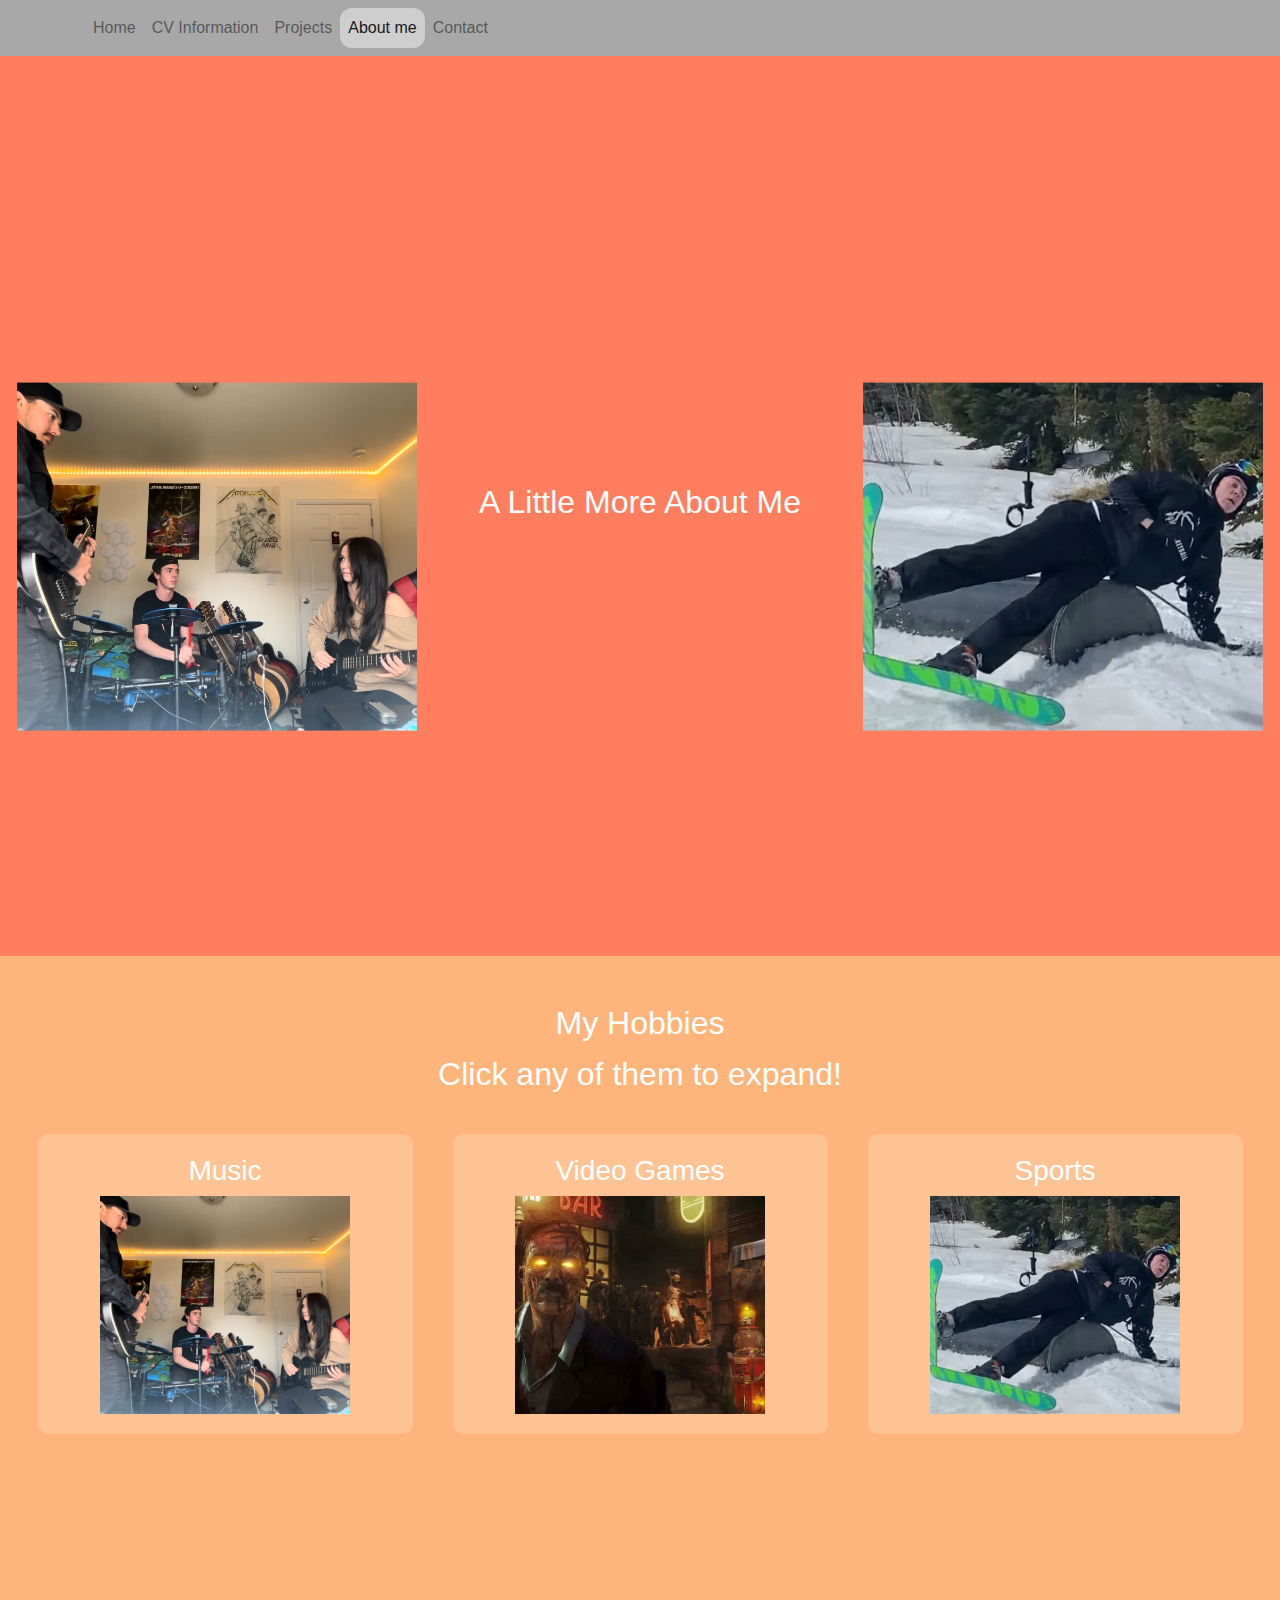
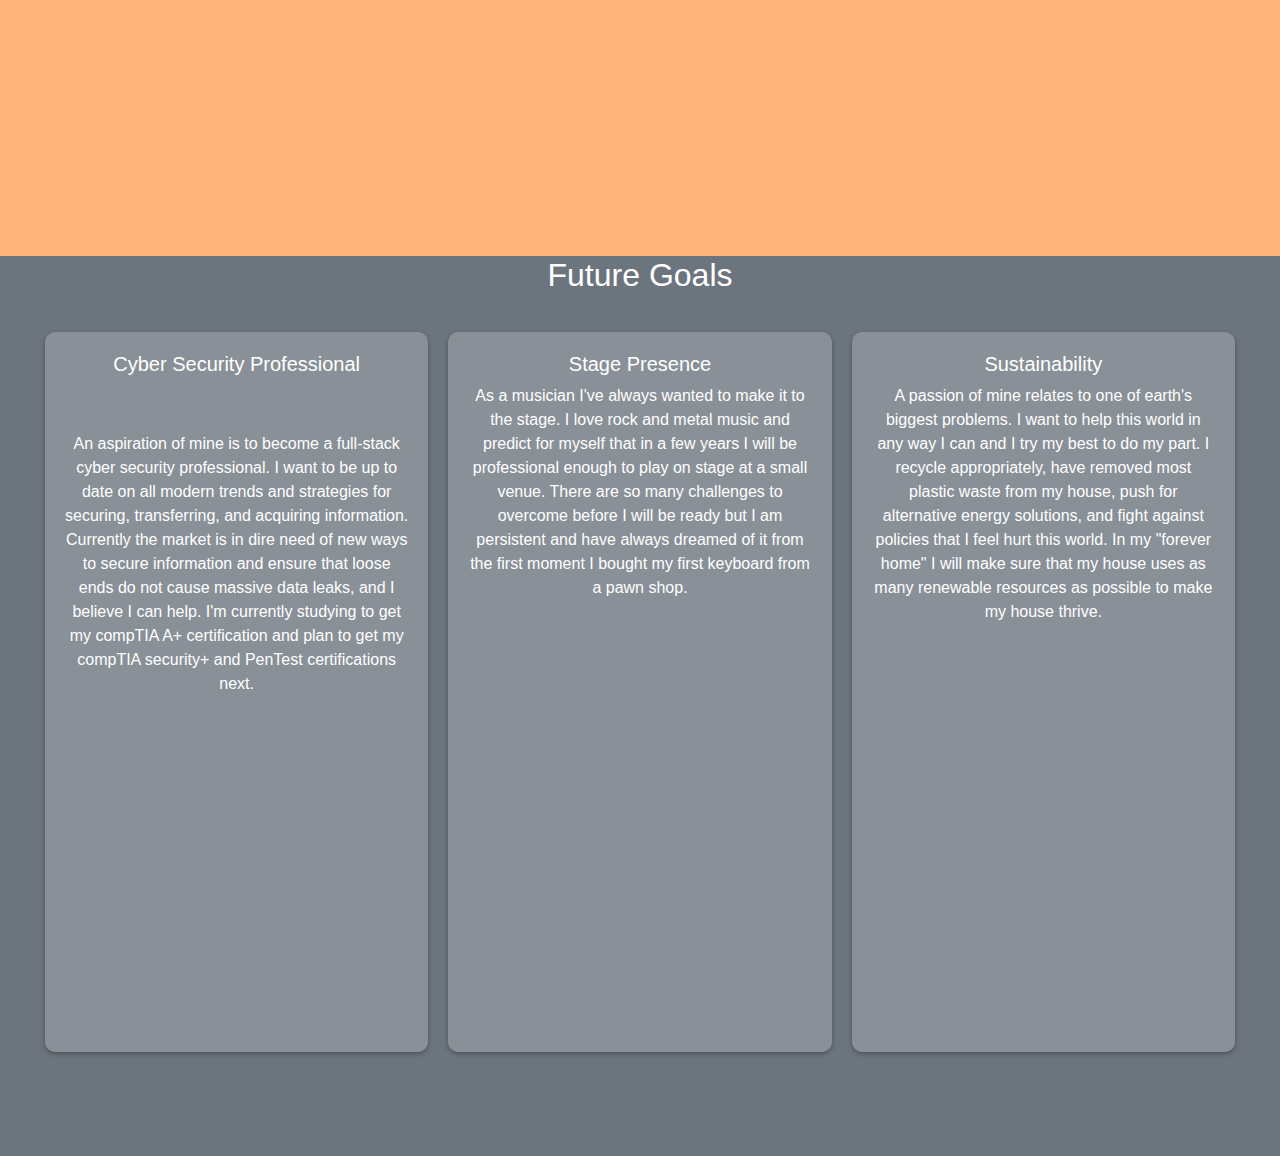
==== about.html @ 63d28577 "First commit, no projects page" ====
<!DOCTYPE html>
<html lang="en">
<head>
    <meta charset="UTF-8">
    <meta name="viewport" content="width=device-width, initial-scale=1.0">
    <title>About Me</title>
    <link rel="stylesheet" href="./styles/navigation.css">
    <link rel="stylesheet" href="https://maxcdn.bootstrapcdn.com/bootstrap/4.5.2/css/bootstrap.min.css">
</head>
<style>
    body {
        margin: 0;
    }
    .full-section {
        height: 100vh;
        justify-content: center;
        align-items: center;
        color: white;
        font-size: 2rem;
        text-align: center;
    }
    .section-1 {
        display: flex;
        background-color: #ff7e5f;
        transition: transform 0.5s ease;
    }
    .photo {
        max-width: 400px;
        position: relative;
    }
    .photo-left {
        left: -5%;
        top: 25%;
        transform: translateY(-50%);
    }
    .photo-right {
        right: -5%;
        top: 25%;
        transform: translateY(-50%);
    }
    .section-2 {
        background-color: #feb47b;
        transition: transform 0.5s ease;
    }
    .section-3 {
        background-color: #6c757d;
        transition: transform 0.5s ease;
    }
    .hobby-container {
        width: 30%;
        margin: 20px;
        cursor: pointer;
        background: rgba(255, 255, 255, 0.2);
        padding: 20px;
        border-radius: 10px;
        transition: transform 0.3s;
        z-index: 1000;
    }
    .hobby-container:hover {
        transform: scale(1.05);
    }
    .hobby-content {
        display: none; /* Initially hidden */
        position: relative;
        z-index: 100; /* Lower than the hobby containers */
        color: white;
        padding: 20px;
        border-radius: 10px;
    }
    .section-extra {
        height: fit-content !important;
        background-color: #feb47b;
        margin-top: -150px;
    }
    .hobby-content div p {
        font-size: medium;
    }
    .flex-container {
        display: flex;
        justify-content: space-between;
        flex-wrap: wrap;
        padding: 20px;
    }

    .goal-container {
        flex: 1 1 calc(30% - 20px);
        margin: 10px;
        background: rgba(255, 255, 255, 0.2);
        padding: 20px;
        border-radius: 10px;
        box-shadow: 0 2px 5px rgba(0, 0, 0, 0.3);
        transition: transform 0.3s;
        height: 80vh;
    }
    .goal-container p {
        font-size: medium;
    }
</style>
<body>
    <nav class="navbar navbar-expand-lg navbar-light custom-background">
        <div class="container">
            <button class="navbar-toggler" type="button" data-toggle="collapse" data-target="#navbarNav" aria-controls="navbarNav" aria-expanded="false" aria-label="Toggle navigation">
                <span class="navbar-toggler-icon"></span>
            </button>
            <div class="collapse navbar-collapse" id="navbarNav">
                <ul class="navbar-nav">
                    <li class="nav-item">
                        <a class="nav-link" href="./index.html">Home</a>
                    </li>
                    <li class="nav-item">
                        <a class="nav-link" href="./cv-info.html">CV Information</a>
                    </li>
                    <li class="nav-item">
                        <a class="nav-link" href="./projects.html">Projects</a>
                    </li>
                    <li class="nav-item active">
                        <a class="nav-link" href="./about.html">About me</a>
                    </li>
                    <li class="nav-item">
                        <a class="nav-link" href="./contact.html">Contact</a>
                    </li>
                </ul>
            </div>
        </div>
    </nav>
    <div class="container-fluid full-section section-1">
        <img src="./media/band-photo.jpeg" alt="Band Photo" class="photo photo-left">
        <h2>A Little More About Me</h2>
        <img src="./media/skiing-photo.jpg" alt="Skiing Photo" class="photo photo-right">
    </div>
    
    <div class="container-fluid full-section section-2">
        <br>
        <h2>My Hobbies</h2>
        <p>Click any of them to expand!</p>

        <div class="d-flex justify-content-center">
            <div class="hobby-container" onclick="toggleHobby('music')">
                <h3>Music</h3>
                <img src="./media/band-photo.jpeg" alt="Music" width="250">
            </div>
            <div class="hobby-container" onclick="toggleHobby('videoGames')">
                <h3>Video Games</h3>
                <img src="./media/video-games.jpg" alt="Video Games" width="250">
            </div>
            <div class="hobby-container" onclick="toggleHobby('sports')">
                <h3>Sports</h3>
                <img src="./media/skiing-photo.jpg" alt="Sports" width="250">
            </div>
        </div>
    </div>

    <div class="container-fluid full-section section-extra hobby-content" id="hobby-content">
            
    </div>

    <div class="container-fluid full-section section-3">
        <h2>Future Goals</h2>
        <div class="flex-container">
            <div class="goal-container">
                <h5>Cyber Security Professional</h5><br>
                <p>An aspiration of mine is to become a full-stack cyber security professional. I want to be up to date on all modern trends and strategies for securing, transferring, and acquiring information. Currently the market is in dire need of new ways to secure information and ensure that loose ends do not cause massive data leaks, and I believe I can help. I'm currently studying to get my compTIA A+ certification and plan to get my compTIA security+ and PenTest certifications next.</p>
            </div>
            <div class="goal-container">
                <h5>Stage Presence</h5>
                <p>As a musician I've always wanted to make it to the stage. I love rock and metal music and predict for myself that in a few years I will be professional enough to play on stage at a small venue. There are so many challenges to overcome before I will be ready but I am persistent and have always dreamed of it from the first moment I bought my first keyboard from a pawn shop.</p>
            </div>
            <div class="goal-container">
                <h5>Sustainability</h5>
                <p>A passion of mine relates to one of earth's biggest problems. I want to help this world in any way I can and I try my best to do my part. I recycle appropriately, have removed most plastic waste from my house, push for alternative energy solutions, and fight against policies that I feel hurt this world. In my "forever home" I will make sure that my house uses as many renewable resources as possible to make my house thrive.</p>
            </div>
        </div>
    </div>

    <script>
        const hobbies = {
            music: `
                <div id="music">
                    <h2>Music</h2>
                    <p> In my free time I am constantly practicing instruments like guitar and drums and writing music with my friends. Below is an example of a recent project I wrote that does not have lyrics yet. It is a rock song inspired by many artists and is titled <i>Lazy</i>.</p>
                    <audio controls>
                        <source src="./media/Lazy.wav" type="audio/mpeg">
                        Your browser does not support the audio element.
                    </audio>
                </div>
            `,
            videoGames: `
                <div id="videoGames">
                    <h2>Video Games</h2>
                    <p>I love playing video games. I really enjoy single player games and have been playing a lot of the classic halo campaigns recently. I also really enjoy survival games and endless onslaught games like CoD Zombies.</p>
                </div>
            `,
            sports: `
                <div id="sports">
                    <h2>Sports</h2>
                    <p>As this website is being authored, the ski season is approaching again and the slopes are going to be opening up in less than a month. Skiing, golfing, hiking, and occasionally mountain biking are the sports that I have enjoyed all my life!</p>
                </div>
            `
        };

        function toggleHobby(hobby) {
            const contentDiv = document.getElementById('hobby-content');
            contentDiv.innerHTML = hobbies[hobby];
            contentDiv.style.display = 'block';
            contentDiv.scrollIntoView({ behavior: 'smooth', block: 'center' });
        }

        function closeHobby() {
            const contentDiv = document.getElementById('hobby-content');
            contentDiv.style.display = 'none';
        }
    </script>

    <script src="https://code.jquery.com/jquery-3.5.1.slim.min.js"></script>
    <script src="https://cdn.jsdelivr.net/npm/@popperjs/core@2.9.2/dist/umd/popper.min.js"></script>
    <script src="https://maxcdn.bootstrapcdn.com/bootstrap/4.5.2/js/bootstrap.min.js"></script>
</body>
</html>
---- styles/navigation.css ----
.custom-background {
    background-color: #a8a8a8;
}
.navbar-title {
    flex-grow: 0;
    text-align: center;
}
.nav-item.active {
    background-color: #cecece;
    border-radius: 12px;
}
.nav-item {
    padding-top: -10px;
}
.nav-item:hover {
    background-color: #c9c0ffb0;
    border-radius: 12px;
}
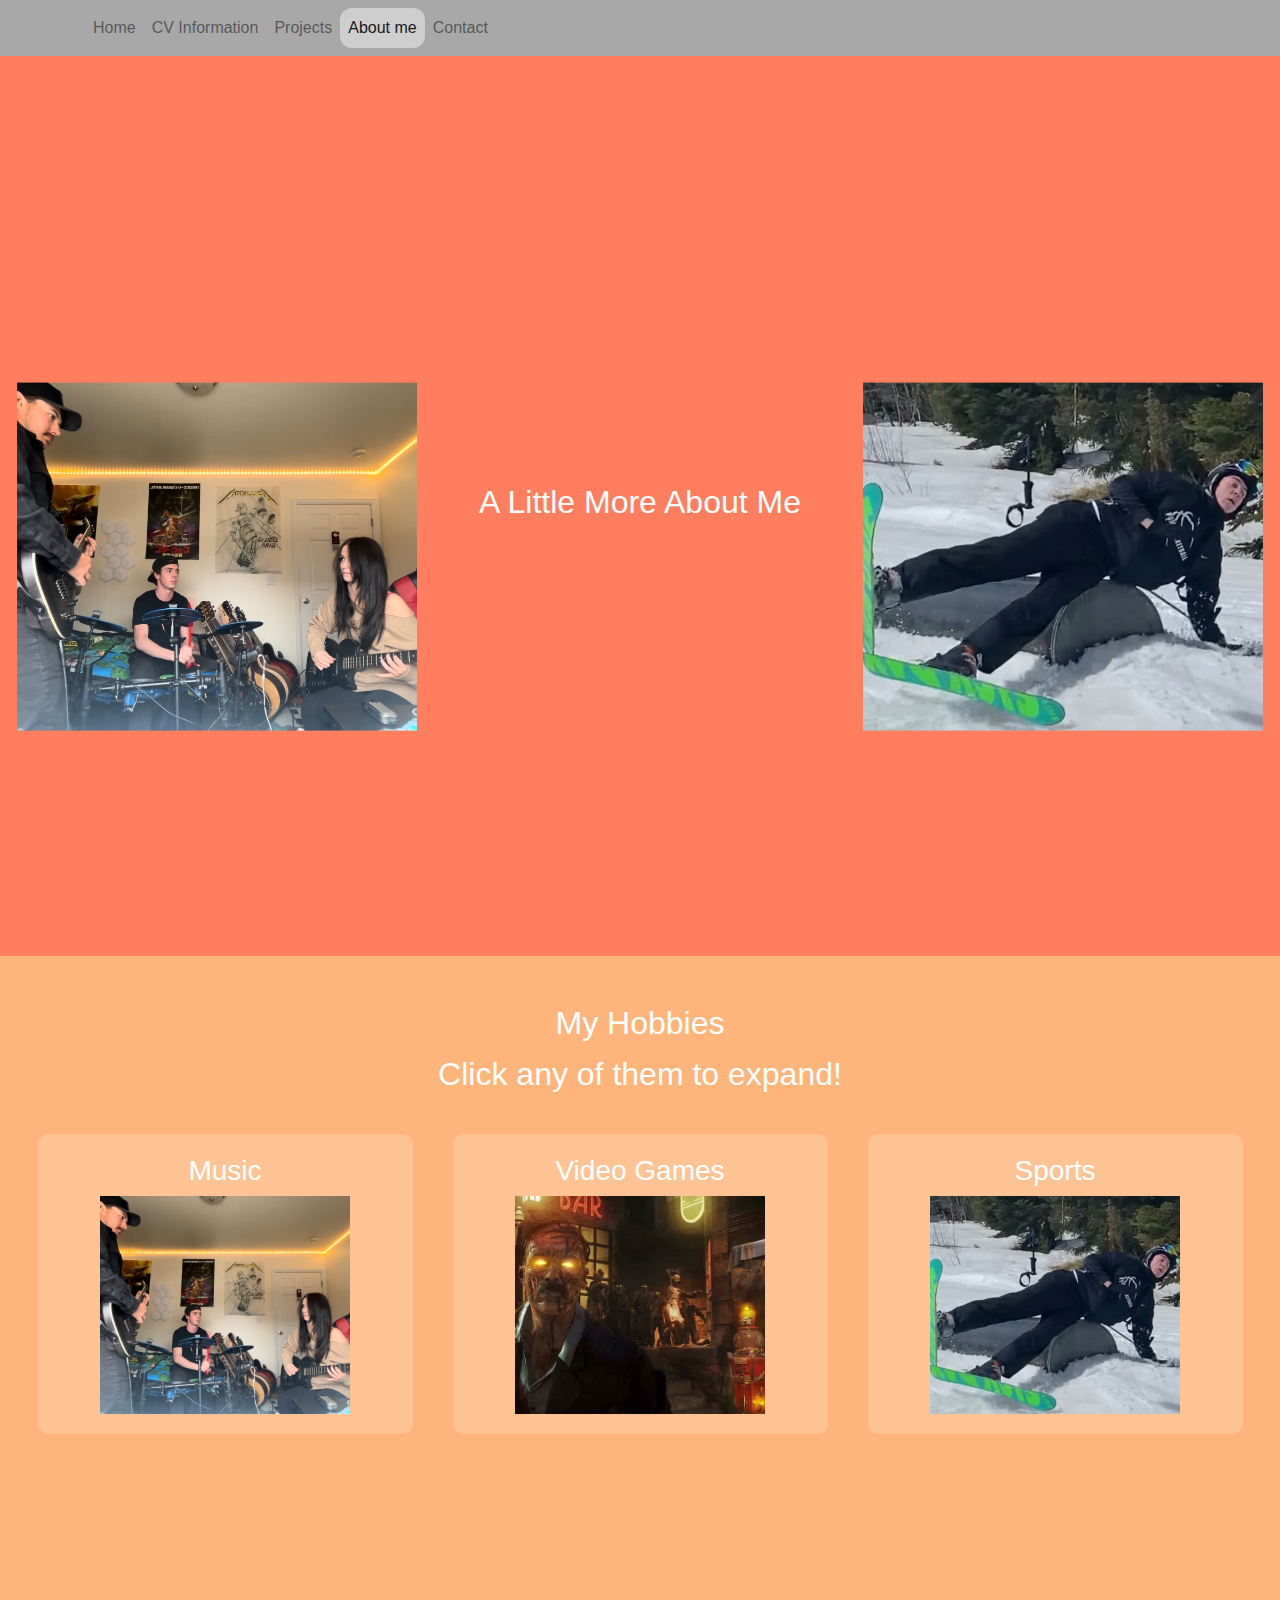
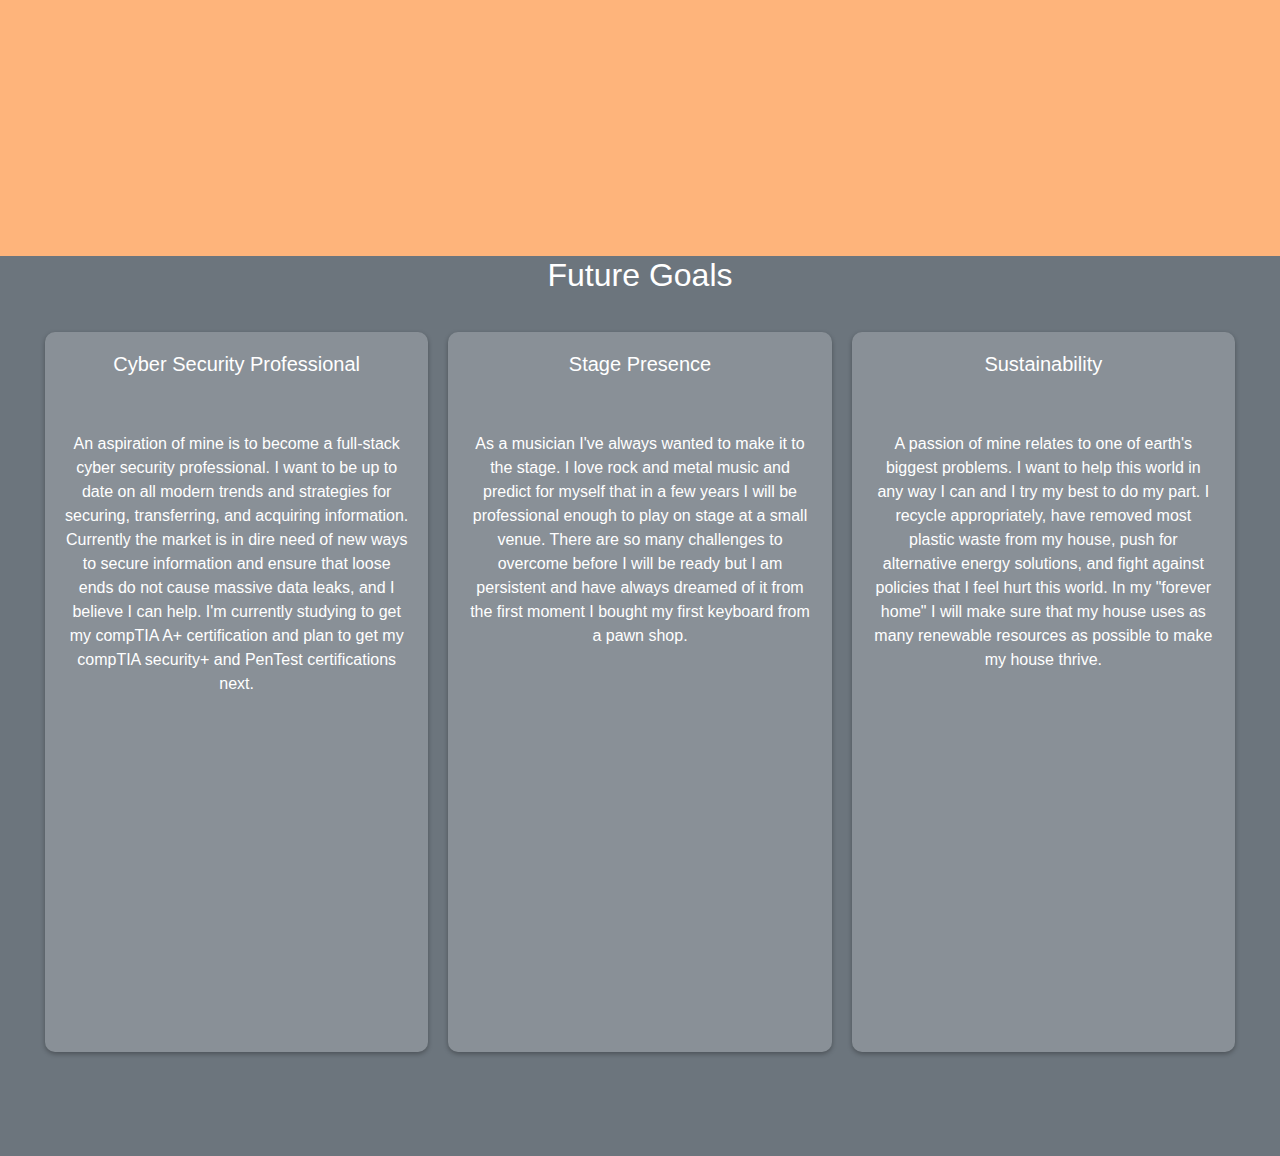
==== commit 8c28826e: "Fixed minor css bug" ====
--- a/about.html
+++ b/about.html
@@ -162,11 +162,11 @@
                 <p>An aspiration of mine is to become a full-stack cyber security professional. I want to be up to date on all modern trends and strategies for securing, transferring, and acquiring information. Currently the market is in dire need of new ways to secure information and ensure that loose ends do not cause massive data leaks, and I believe I can help. I'm currently studying to get my compTIA A+ certification and plan to get my compTIA security+ and PenTest certifications next.</p>
             </div>
             <div class="goal-container">
-                <h5>Stage Presence</h5>
+                <h5>Stage Presence</h5><br>
                 <p>As a musician I've always wanted to make it to the stage. I love rock and metal music and predict for myself that in a few years I will be professional enough to play on stage at a small venue. There are so many challenges to overcome before I will be ready but I am persistent and have always dreamed of it from the first moment I bought my first keyboard from a pawn shop.</p>
             </div>
             <div class="goal-container">
-                <h5>Sustainability</h5>
+                <h5>Sustainability</h5><br>
                 <p>A passion of mine relates to one of earth's biggest problems. I want to help this world in any way I can and I try my best to do my part. I recycle appropriately, have removed most plastic waste from my house, push for alternative energy solutions, and fight against policies that I feel hurt this world. In my "forever home" I will make sure that my house uses as many renewable resources as possible to make my house thrive.</p>
             </div>
         </div>
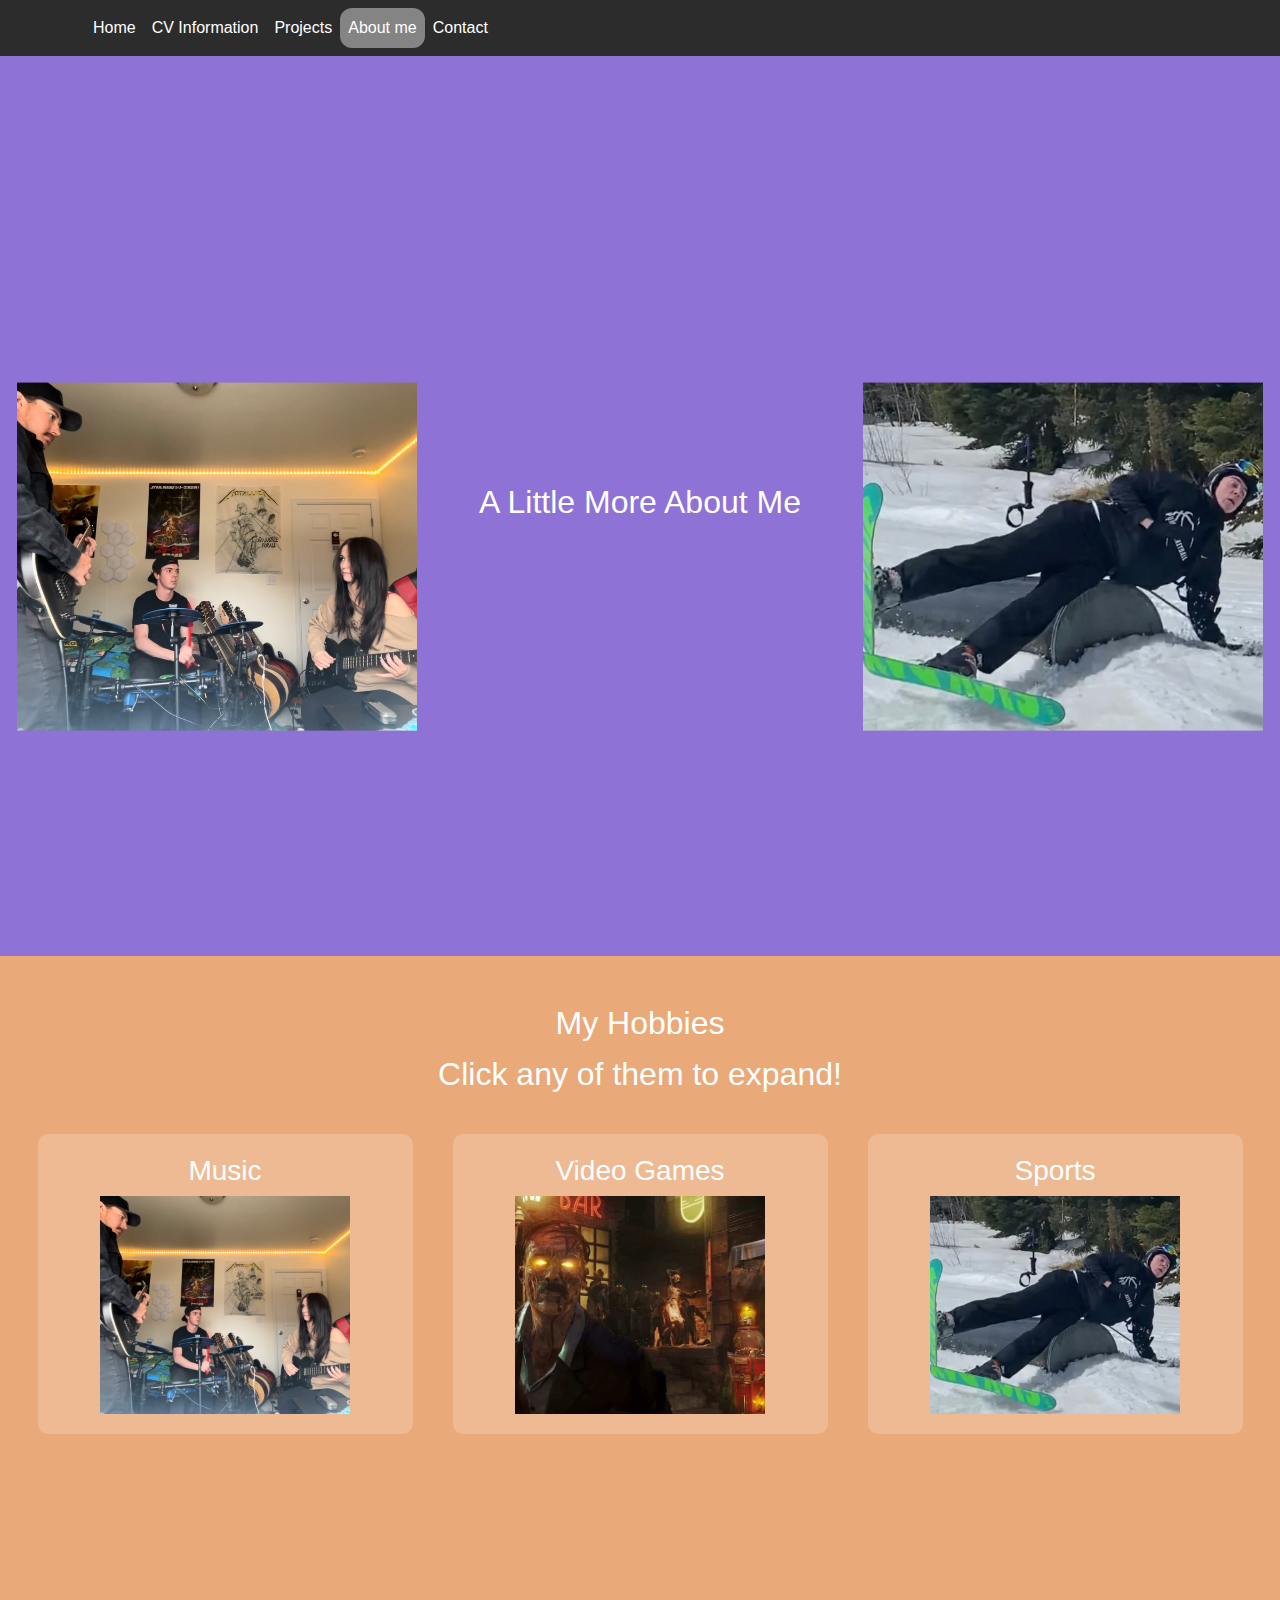
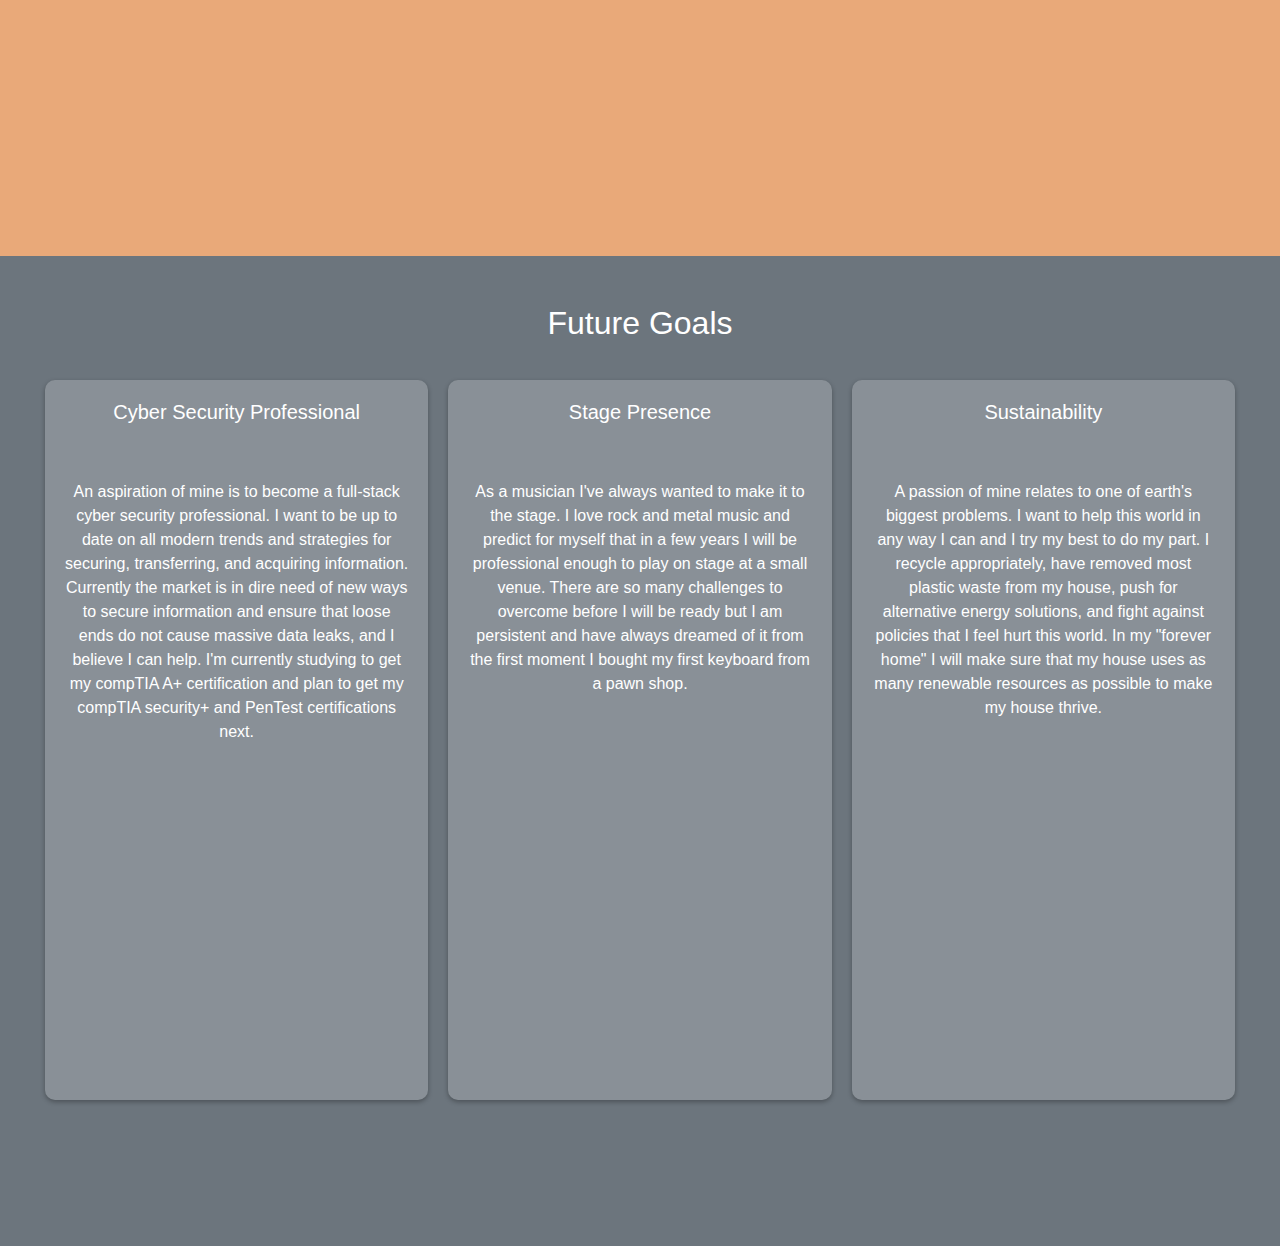
==== commit 6b08f8f7: "Changed some of the colors" ====
--- a/about.html
+++ b/about.html
@@ -21,7 +21,7 @@
     }
     .section-1 {
         display: flex;
-        background-color: #ff7e5f;
+        background-color: #8e72d5;
         transition: transform 0.5s ease;
     }
     .photo {
@@ -39,10 +39,11 @@
         transform: translateY(-50%);
     }
     .section-2 {
-        background-color: #feb47b;
+        background-color: #e9a979;
         transition: transform 0.5s ease;
     }
     .section-3 {
+        height: 110vh !important;
         background-color: #6c757d;
         transition: transform 0.5s ease;
     }
@@ -69,7 +70,7 @@
     }
     .section-extra {
         height: fit-content !important;
-        background-color: #feb47b;
+        background-color: #e9a979;
         margin-top: -150px;
     }
     .hobby-content div p {
@@ -155,6 +156,7 @@
     </div>
 
     <div class="container-fluid full-section section-3">
+        <br>
         <h2>Future Goals</h2>
         <div class="flex-container">
             <div class="goal-container">
--- a/styles/navigation.css
+++ b/styles/navigation.css
@@ -1,17 +1,20 @@
 .custom-background {
-    background-color: #a8a8a8;
+    background-color: #2c2c2c;
 }
 .navbar-title {
     flex-grow: 0;
     text-align: center;
 }
 .nav-item.active {
-    background-color: #cecece;
+    background-color: #848484;
     border-radius: 12px;
 }
 .nav-item {
     padding-top: -10px;
 }
+.nav-link {
+    color: white !important;
+}
 .nav-item:hover {
     background-color: #c9c0ffb0;
     border-radius: 12px;
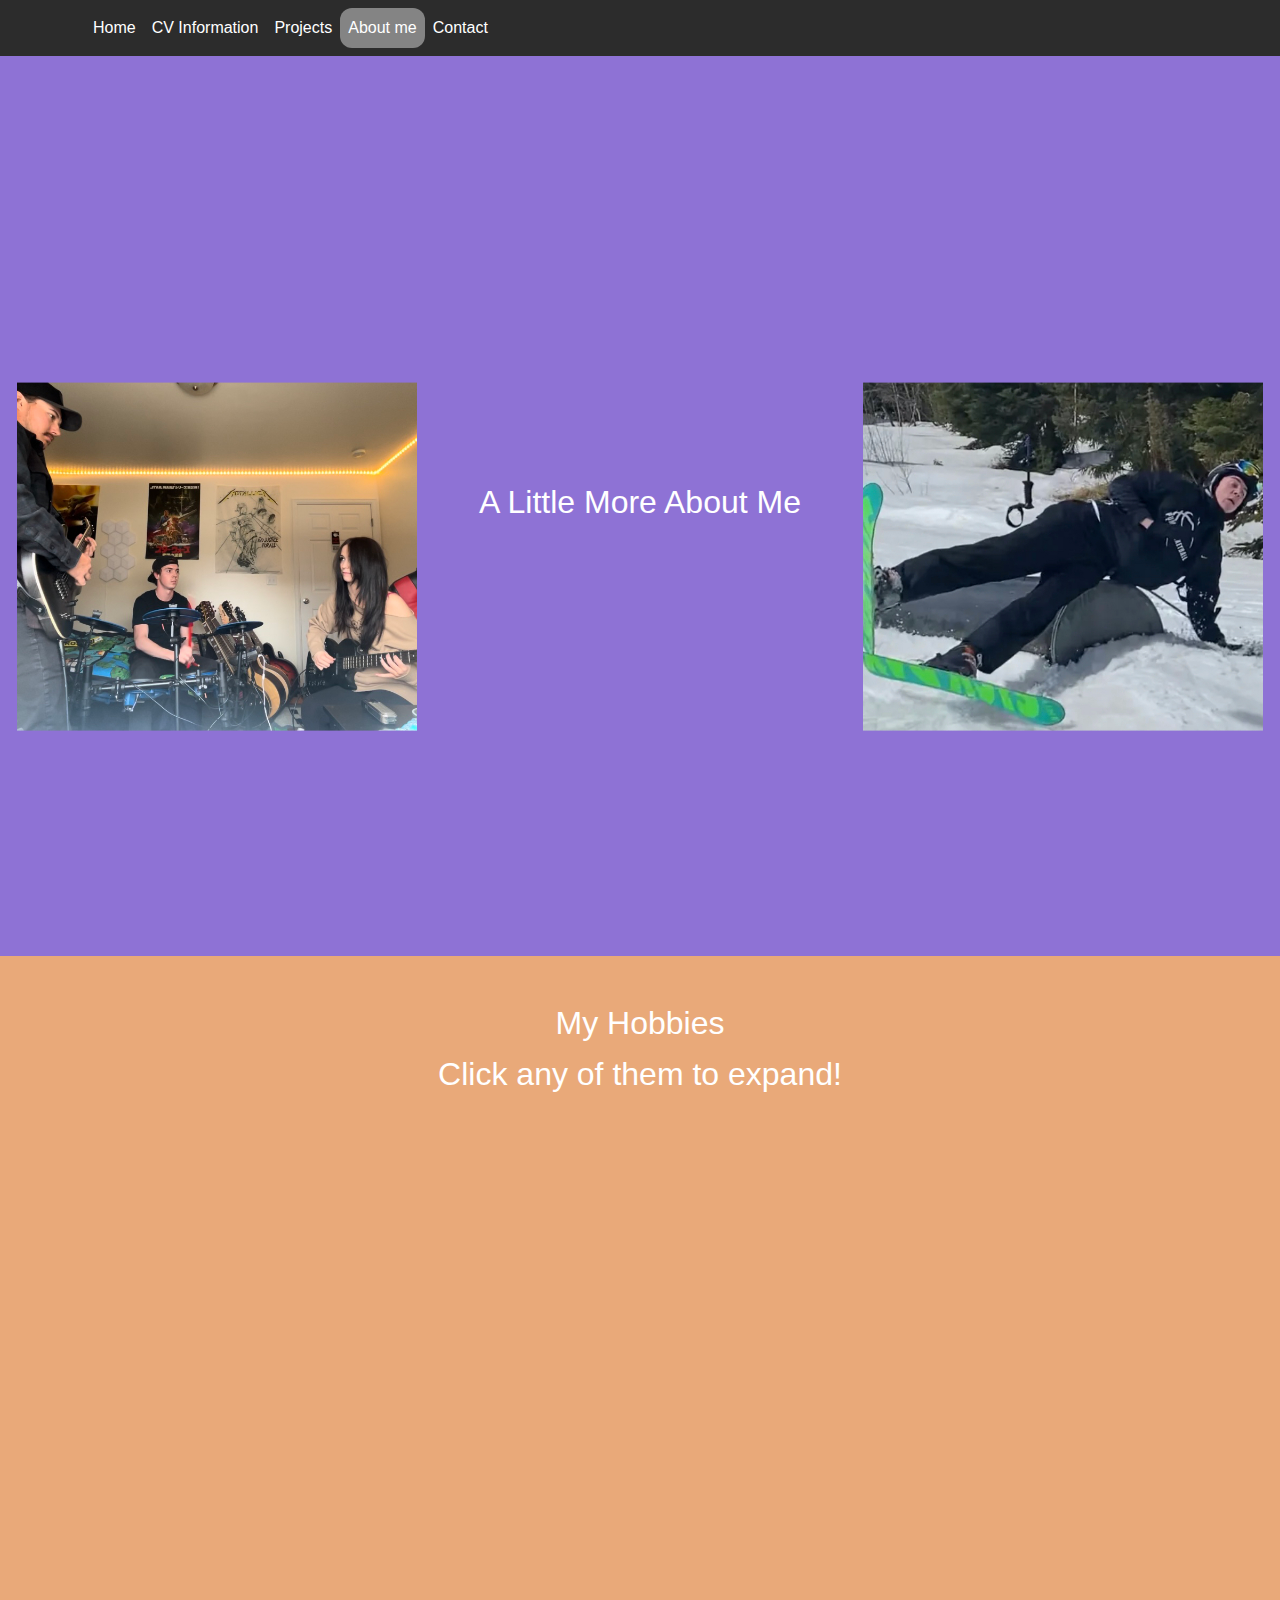
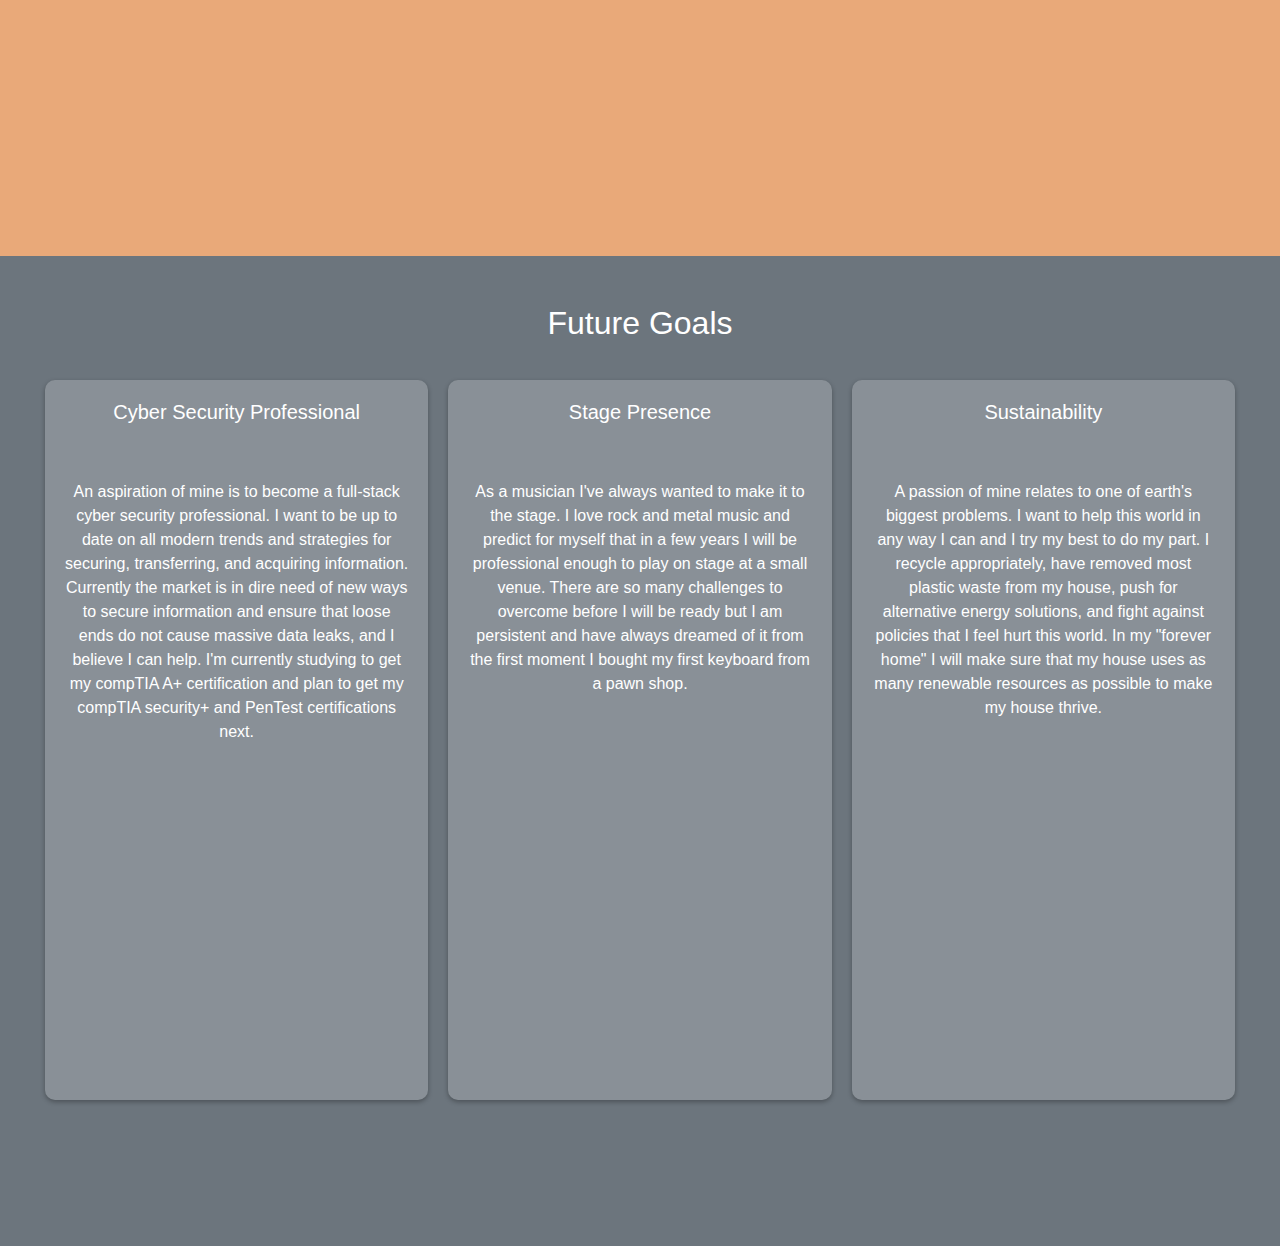
==== commit 34338561: "Added some js to the about page to make it pretty" ====
--- a/about.html
+++ b/about.html
@@ -48,26 +48,35 @@
         transition: transform 0.5s ease;
     }
     .hobby-container {
-        width: 30%;
-        margin: 20px;
-        cursor: pointer;
-        background: rgba(255, 255, 255, 0.2);
-        padding: 20px;
-        border-radius: 10px;
-        transition: transform 0.3s;
-        z-index: 1000;
-    }
-    .hobby-container:hover {
-        transform: scale(1.05);
-    }
-    .hobby-content {
-        display: none; /* Initially hidden */
-        position: relative;
-        z-index: 100; /* Lower than the hobby containers */
-        color: white;
-        padding: 20px;
-        border-radius: 10px;
-    }
+    width: 30%;
+    margin: 20px;
+    cursor: pointer;
+    background: rgba(255, 255, 255, 0.2);
+    padding: 20px;
+    border-radius: 10px;
+    transition: transform 0.3s, opacity 0.5s, transform 0.5s; /* Added opacity transition */
+    z-index: 1000;
+    opacity: 0; /* Initially hidden */
+    transform: translateY(50px); /* Start from 50px below */
+}
+
+.hobby-container.visible {
+    opacity: 1; /* Fully visible */
+    transform: translateY(0); /* Move to original position */
+}
+
+.hobby-container:hover {
+    transform: scale(1.05);
+}
+
+.hobby-content {
+    display: none; /* Initially hidden */
+    position: relative;
+    z-index: 100; /* Lower than the hobby containers */
+    color: white;
+    padding: 20px;
+    border-radius: 10px;
+}
     .section-extra {
         height: fit-content !important;
         background-color: #e9a979;
@@ -211,6 +220,31 @@
             const contentDiv = document.getElementById('hobby-content');
             contentDiv.style.display = 'none';
         }
+
+        document.addEventListener("DOMContentLoaded", function() {
+        const hobbyContainers = document.querySelectorAll('.hobby-container');
+        const section = document.querySelector('.section-2');
+        const hobbyContent = document.getElementById('hobby-content');
+
+        const checkVisibility = () => {
+            const sectionTop = section.getBoundingClientRect().top;
+            const windowHeight = window.innerHeight;
+
+            hobbyContainers.forEach((container, index) => {
+                if (sectionTop < windowHeight - (index + 1) * 100) {
+                    setTimeout(() => {
+                        container.classList.add('visible');
+                    }, index * 300);
+                } else {
+                    container.classList.remove('visible');
+                    hobbyContent.innerHTML = '';
+                }
+            });
+        };
+
+        window.addEventListener('scroll', checkVisibility);
+        checkVisibility();
+    });
     </script>
 
     <script src="https://code.jquery.com/jquery-3.5.1.slim.min.js"></script>
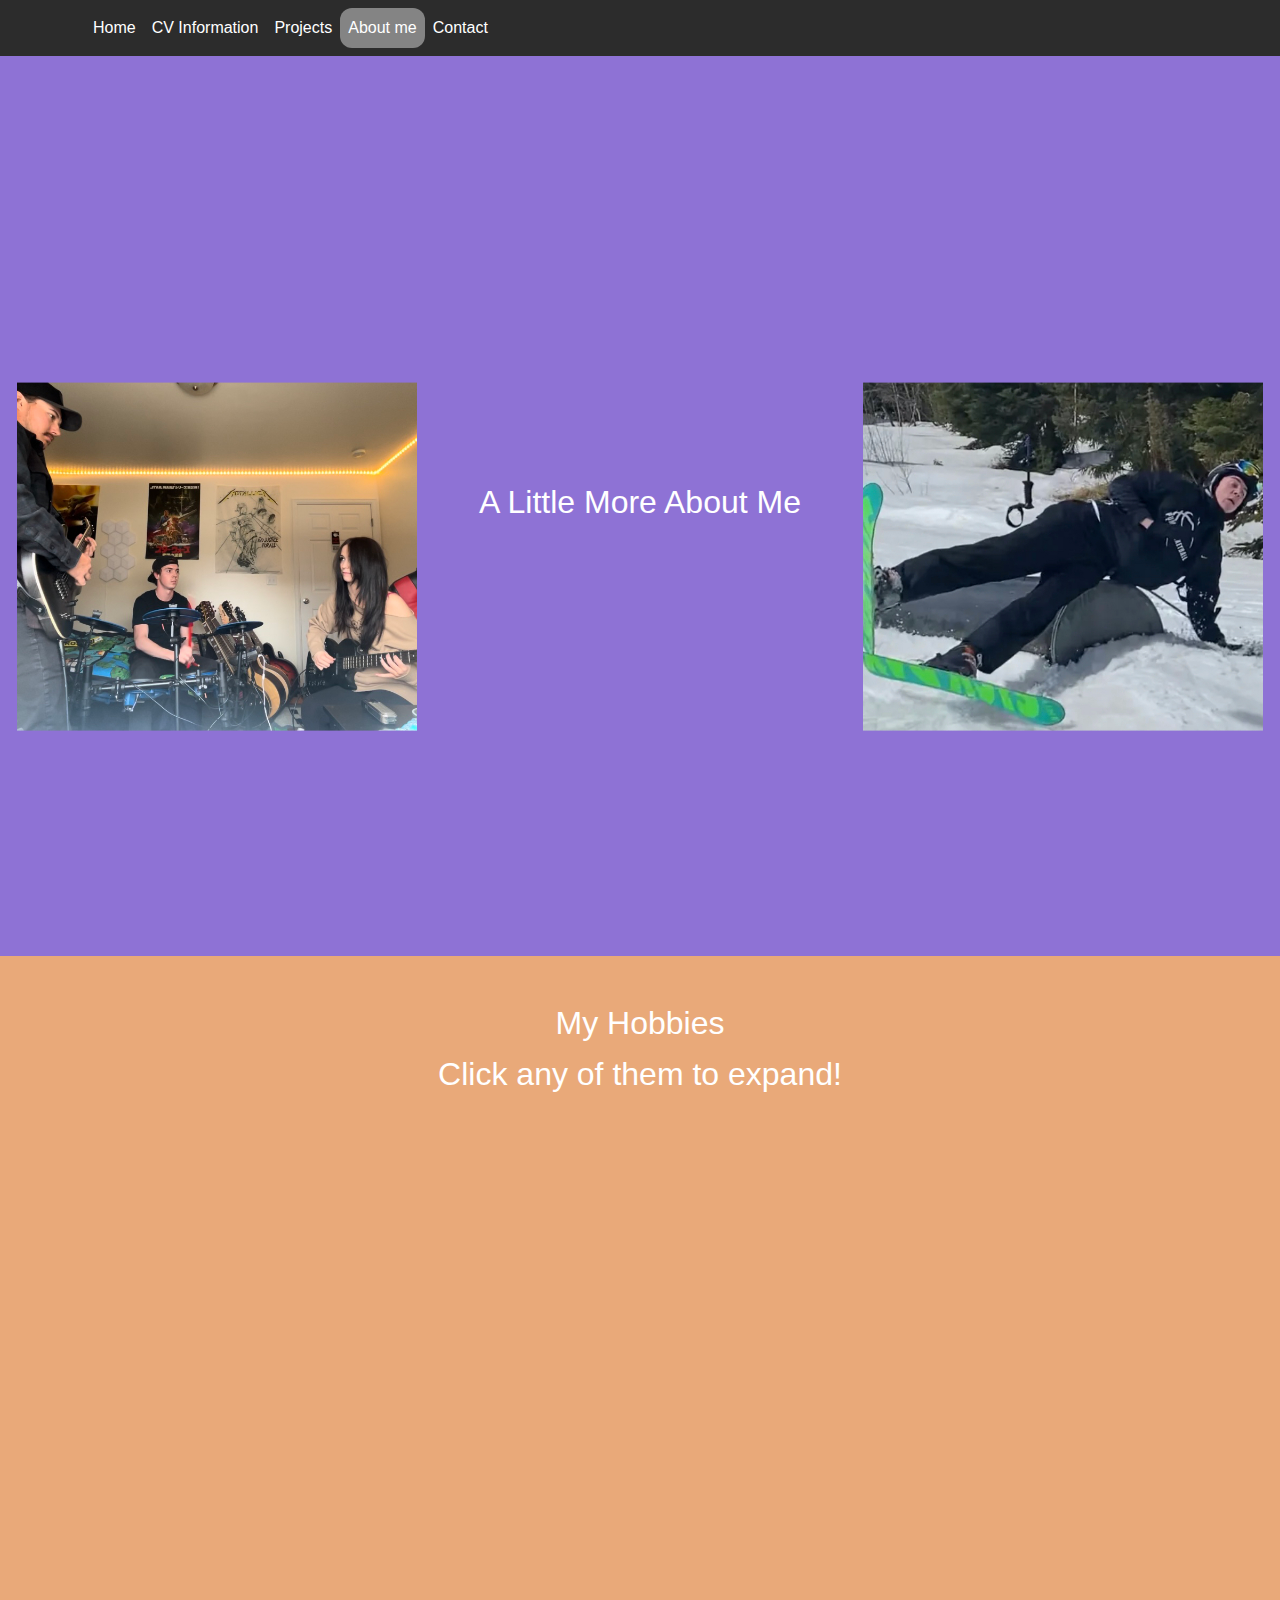
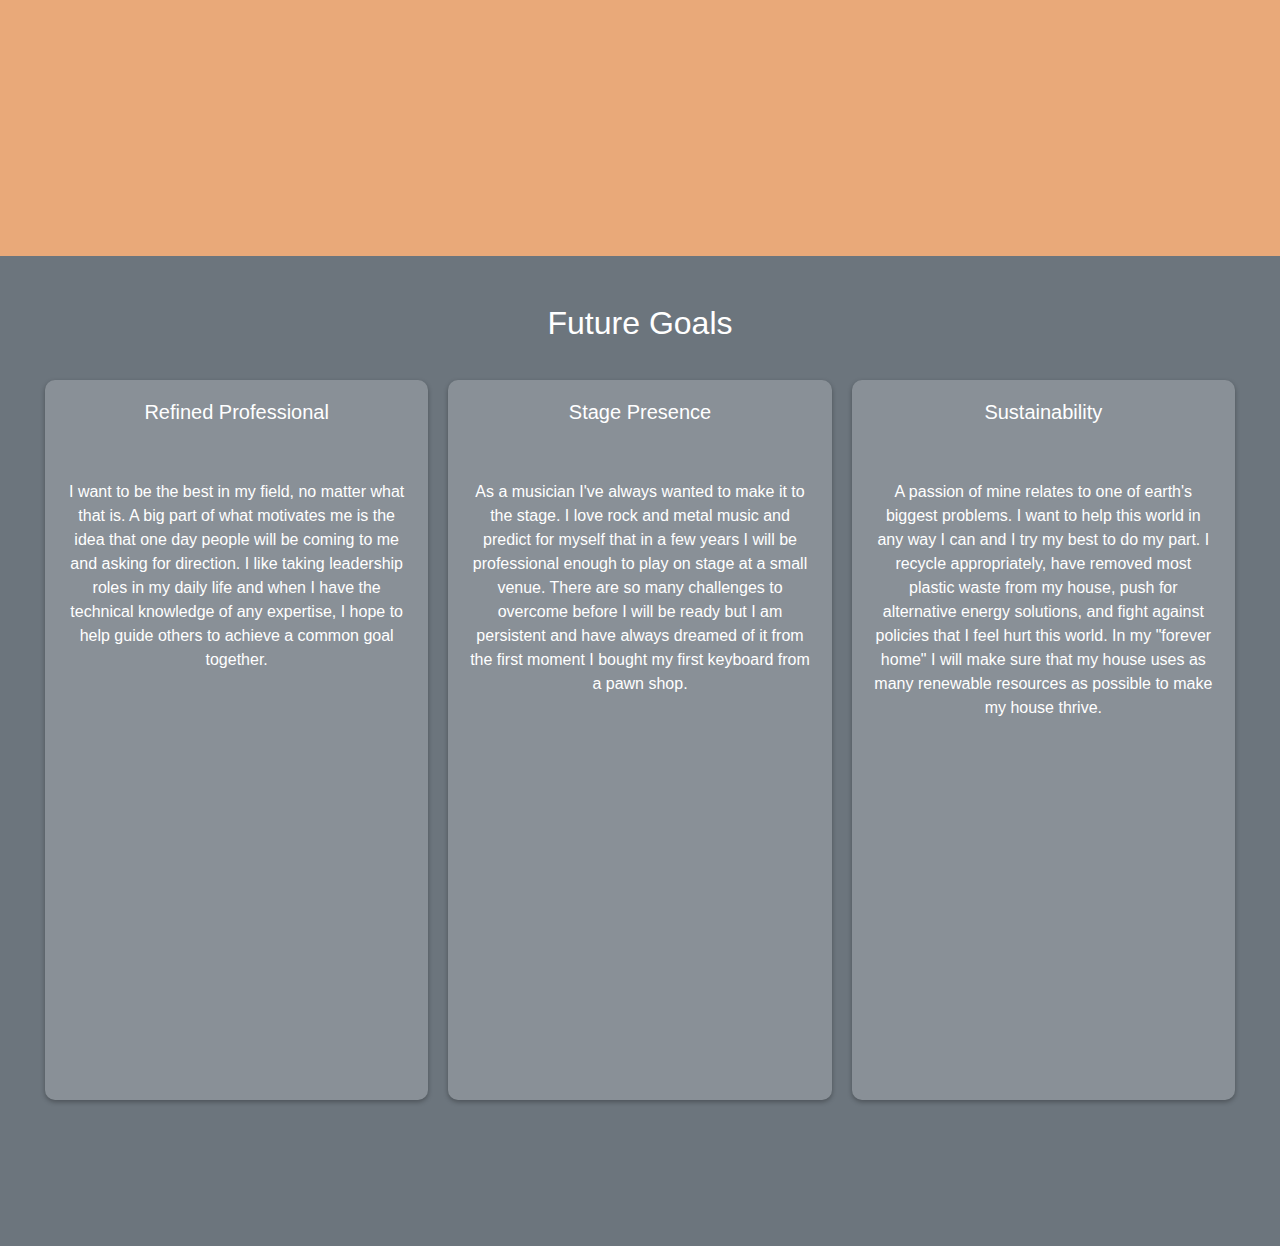
==== commit 857bae78: "Made some small changes to some of the existing pages" ====
--- a/about.html
+++ b/about.html
@@ -169,8 +169,8 @@
         <h2>Future Goals</h2>
         <div class="flex-container">
             <div class="goal-container">
-                <h5>Cyber Security Professional</h5><br>
-                <p>An aspiration of mine is to become a full-stack cyber security professional. I want to be up to date on all modern trends and strategies for securing, transferring, and acquiring information. Currently the market is in dire need of new ways to secure information and ensure that loose ends do not cause massive data leaks, and I believe I can help. I'm currently studying to get my compTIA A+ certification and plan to get my compTIA security+ and PenTest certifications next.</p>
+                <h5>Refined Professional</h5><br>
+                <p>I want to be the best in my field, no matter what that is. A big part of what motivates me is the idea that one day people will be coming to me and asking for direction. I like taking leadership roles in my daily life and when I have the technical knowledge of any expertise, I hope to help guide others to achieve a common goal together.</p>
             </div>
             <div class="goal-container">
                 <h5>Stage Presence</h5><br>
@@ -188,23 +188,26 @@
             music: `
                 <div id="music">
                     <h2>Music</h2>
-                    <p> In my free time I am constantly practicing instruments like guitar and drums and writing music with my friends. Below is an example of a recent project I wrote that does not have lyrics yet. It is a rock song inspired by many artists and is titled <i>Lazy</i>.</p>
+                    <p class="w-50 mx-auto"> In my free time I am constantly practicing instruments like guitar and drums and writing music with my friends. Below is an example of a recent project I wrote with my friend that does not have lyrics yet. It is a rock song inspired by many artists and is titled <i>Lazy</i>.</p>
                     <audio controls>
                         <source src="./media/Lazy.wav" type="audio/mpeg">
                         Your browser does not support the audio element.
                     </audio>
+                    <p class="w-50 mx-auto">This song has taken over a month to develop so far and still needs so much work to get it production ready, but with time, practice, and research it will be perfect by the time it is released.</p>
                 </div>
             `,
             videoGames: `
                 <div id="videoGames">
                     <h2>Video Games</h2>
-                    <p>I love playing video games. I really enjoy single player games and have been playing a lot of the classic halo campaigns recently. I also really enjoy survival games and endless onslaught games like CoD Zombies.</p>
+                    <p class="w-50 mx-auto">I love playing video games. I really enjoy single player games and have been playing a lot of the classic halo campaigns recently. I also really enjoy survival games and endless onslaught games like CoD Zombies. I also love open-world games like Minecraft, Fallout, and Skyrim.</p>
+                    <p>Recently I have been re-playing the original Halo Master Chief saga on LASO (it is very difficult :/ ).</p>
                 </div>
             `,
             sports: `
                 <div id="sports">
                     <h2>Sports</h2>
-                    <p>As this website is being authored, the ski season is approaching again and the slopes are going to be opening up in less than a month. Skiing, golfing, hiking, and occasionally mountain biking are the sports that I have enjoyed all my life!</p>
+                    <p class="w-50 mx-auto">As this website is being authored, the ski season is approaching again and the slopes are going to be opening up in less than a month. Skiing, golfing, hiking, and occasionally mountain biking are the sports that I have enjoyed all my life!</p>
+                    <p>As for other outdoor activities, I enjoy camping, though don't go as often as I should, and love to research survival strategies for different environments even though I will likely never be in a situation where I will need to use them.</p>
                 </div>
             `
         };
--- a/styles/navigation.css
+++ b/styles/navigation.css
@@ -18,4 +18,9 @@
 .nav-item:hover {
     background-color: #c9c0ffb0;
     border-radius: 12px;
+}
+.btn-secondary:hover {
+    background-color: #c9c0ffb0;
+    border: 1px solid #c9c0ffb0;
+    color: black;
 }